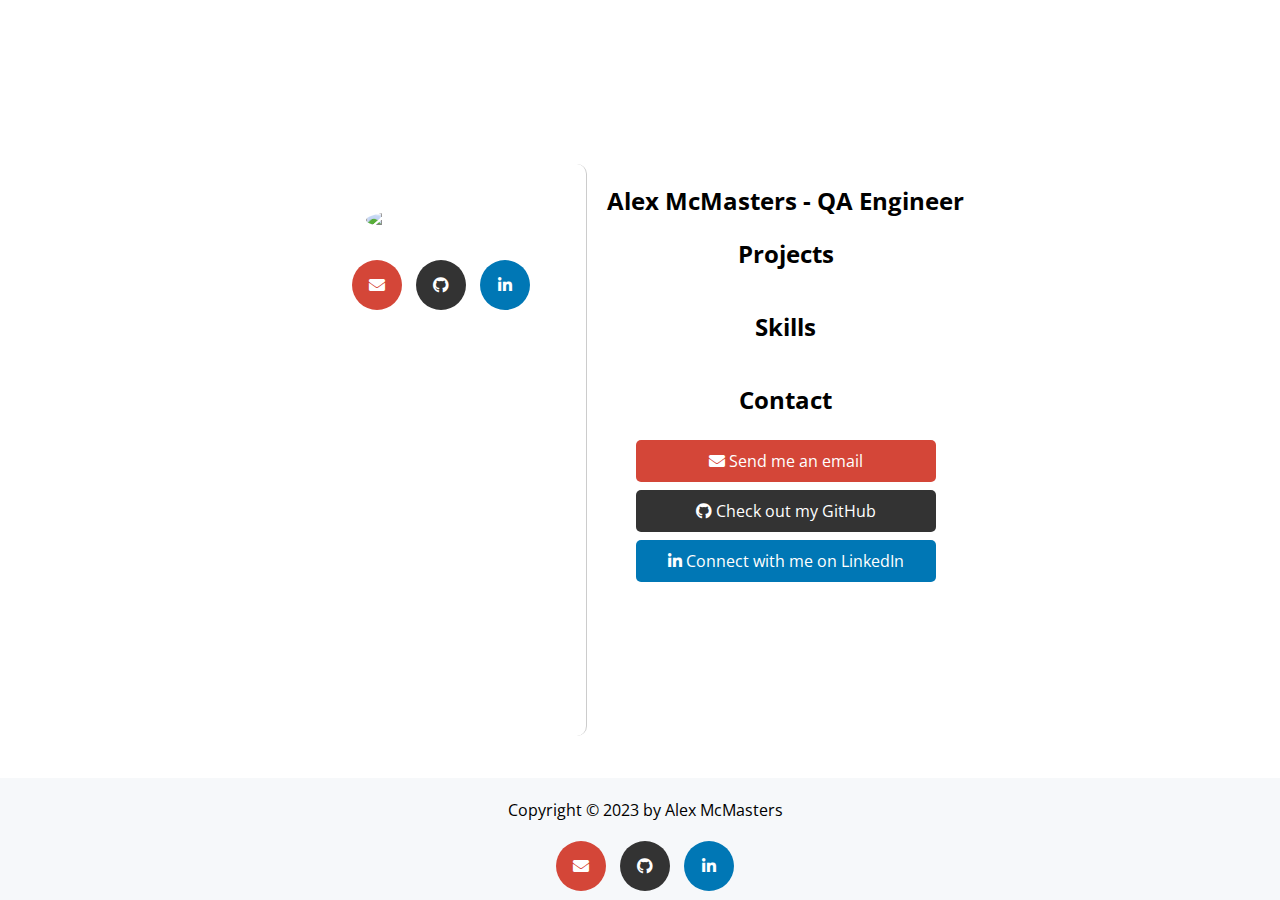
==== src/index.html @ d3c40dbc "Rename index.html to src/index.html" ====
<!DOCTYPE html>
<html lang="en">
    <head>
        <meta charset="UTF-8">
        <meta name="viewport" content="width=device-width, initial-scale=1.0">
        <title>My Portfolio</title>

        <!-- Add Google font -->
        <link rel="preconnect" href="https://fonts.googleapis.com">
        <link rel="preconnect" href="https://fonts.gstatic.com" crossorigin>
        <link href="https://fonts.googleapis.com/css2?family=Open+Sans:wght@300&display=swap" rel="stylesheet">

        <!-- Add icons -->
        <link rel="stylesheet" href="https://cdnjs.cloudflare.com/ajax/libs/font-awesome/5.15.4/css/all.min.css">

        <!-- Add link to your CSS file here -->
        <link rel="stylesheet" href="styles.css">

    </head>
    <body>
        <div class="page-container">
            <div class="sidebar">
                <img src="1659903129248.jpeg" alt="Profile Picture" class="profile-picture">
                <div class="contact-icons">
                    <a href="mailto:alexander.mcmasters@gmail.com">
                        <button class="email-icon">
                            <i class="fas fa-envelope"></i> 
                        </button>
                    </a>
                    <a href="https://github.com/a-mcmasters" target="_blank">
                        <button class="github-icon">
                            <i class="fab fa-github"></i> 
                        </button>
                    </a>
                    <a href="https://www.linkedin.com/in/alexander-mcmasters/" target="_blank">
                        <button class="linkedin-icon">
                            <i class="fab fa-linkedin-in"></i> 
                        </button>
                    </a>
                </div>
                <br>
                <header>
                    <div class="aboutme">
                        Bug Hunter, Dice Master, Nature Lover, Animal Advocate
                    </div>
                </header>
                <br>
            </div>

            <main>
                <header>
                        <h2 class="sidebar-name">Alex McMasters - QA Engineer</h2>
                </header>
                <section id="projects">
                    <h2>Projects</h2>
                    <!-- Add your projects here -->
                </section>

                <section id="skills">
                    <h2>Skills</h2>
                    <!-- Add your skills here -->
                </section>

                <section id="contact">
                    <h2>Contact</h2>
                    <!-- Add your contact details here -->
                    <a href="mailto:alexander.mcmasters@gmail.com">
                        <button class ="email-button">
                            <i class="fas fa-envelope"></i> 
                            Send me an email
                        </button>
                    </a>
                    <br>
                    <a href="https://github.com/a-mcmasters" target="_blank">
                        <button class="github-button">
                            <i class="fab fa-github"></i> 
                            Check out my GitHub
                        </button>
                    <br>
                    <a href="https://www.linkedin.com/in/alexander-mcmasters/" target="_blank">
                        <button class ="linkedin-button">
                            <i class="fab fa-linkedin-in"></i> 
                            Connect with me on LinkedIn
                        </button>
                    </a>
                </section>
                
                <footer>
                    <!-- Add your footer info here -->
                    <p>Copyright &copy; 2023 by Alex McMasters</p>
                    <div class="contact-icons">
                        <a href="mailto:alexander.mcmasters@gmail.com">
                            <button class="email-icon">
                                <i class="fas fa-envelope"></i> 
                            </button>
                        </a>
                        <a href="https://github.com/a-mcmasters" target="_blank">
                            <button class="github-icon">
                                <i class="fab fa-github"></i> 
                            </button>
                        </a>
                        <a href="https://www.linkedin.com/in/alexander-mcmasters/" target="_blank">
                            <button class="linkedin-icon">
                                <i class="fab fa-linkedin-in"></i> 
                            </button>
                        </a>
                    </div>
                </footer>
            </main>
        </div>
    </body>
</html>
---- src/styles.css ----
body {
    font-family: 'Open Sans', sans-serif;
    display: flex;
    min-height: 100vh;
    width: 100%;
    flex-direction: column;
    align-items: center;
    justify-content: center;
    text-align: center;
    margin: 0;
    margin-top: 0;
    padding: 0;
}

.page-container {
    display: flex;
}

.sidebar {
    width: 90%; /* Take up 90% of the screen width on mobile */
    max-width: 250px; /* on large screens don't get bigger than this*/
    padding: 20px;
    border-right: 1px solid #ccc; /* Light border to separate the sidebar */
    display: flex;
    align-items: center;
    text-align: center;
    flex-direction: column;
    background-image: url('sbbg.jpeg'); /* replace with your image path */
    background-size: cover;
    background-position: center;
    color: white; 
    margin-top: 0;
    border-radius: 10px;
}

.sidebar-name {
    font-size: 1.5em;
    margin: 0;
}

.sidebar-title {
    font-size: 1em;
    margin: 0;
}

.aboutme {
    font-size: small;
    margin: 10px;
}

main {
    display: flex;
    flex-direction: column;
    align-items: center;
    width: 100%;
    flex-grow: 1;
    padding: 20px 20px 150px 20px;
    margin-top: 0;
}

.linkedin-button, .email-button, .github-button {
    font-family: 'Open Sans', sans-serif;
    color: white;
    border: none;
    padding: 10px 20px;
    text-decoration: none;
    display: inline-block;
    font-size: 16px;
    margin: 4px 2px;
    cursor: pointer;
    border-radius: 5px;
    gap: 10px;
    width: 300px; /* Set a specific width */
    text-align: center; /* Center the text and the icon */
    transition: background-color 0.3s; /* This allows the color to change gradually */
}

.linkedin-button {
    background-color: #0077B5; /* LinkedIn color */
}

.linkedin-button:hover {
    background-color: #005885; /* A darker shade of LinkedIn blue */
}

.email-button {
    background-color: #d44638; /* Gmail color */
}

.email-button:hover {
    background-color: #a2332a; /* A darker shade of Gmail red */
}

.github-button {
    background-color: #333; /* Darker GitHub color */
    color: white; /* Light text for darker background */
}

.github-button:hover {
    background-color: #4b4b4b; /* Slightly lighter than #333 */
    color: white;
}

.contact-icons {
    display: flex;
    justify-content: center;
    gap: 10px; /* This creates a 10px gap between the icons */
    flex-direction: row;
}

.contact-icons a {
    text-decoration: none;
}

.linkedin-icon, .email-icon, .github-icon {
    font-family: 'Open Sans', sans-serif;
    color: white;
    border: none;
    padding: 10px 20px;
    text-decoration: none;
    display: flex;  /* Turn the button into a flex container */
    justify-content: center;  /* Center content horizontally */
    align-items: center;  /* Center content vertically */
    font-size: 16px;
    margin: 4px 2px;
    cursor: pointer;
    border-radius: 50%; /* Makes the button circular */
    width: 50px; /* Adjust based on your needs */
    height: 50px; /* Adjust based on your needs */
    text-align: center; /* Center the text and the icon */
    transition: background-color 0.3s; /* This allows the color to change gradually */
}

/* Ensure the icons don't take up the full space of the button */
.linkedin-icon i, .email-icon i, .github-icon i {
    display: inline;  /* Makes sure the icons don't act as block elements */
    width: auto;  /* Allows the icon to take up only as much width as it needs */
    height: auto;  /* Allows the icon to take up only as much height as it needs */
}

.linkedin-icon {
    background-color: #0077B5; /* LinkedIn color */
}

.linkedin-icon:hover {
    background-color: #005885; /* A darker shade of LinkedIn blue */
}

.email-icon {
    background-color: #d44638; /* Gmail color */
}

.email-icon:hover {
    background-color: #a2332a; /* A darker shade of Gmail red */
}

.github-icon {
    background-color: #333; /* Darker GitHub color */
    color: white; /* Light text for darker background */
}

.github-icon:hover {
    background-color: #4b4b4b; /* Slightly lighter than #333 */
    color: white;
}

.profile-picture {
    width: 60%;
    margin: 10%;
    /* More styles to make it look nice */
    border-radius: 50%;
    object-fit: cover;
}

footer {
    background-color: #f6f8fa; /* Light grey */
    padding: 5px;
    text-align: center;
    position: fixed;  /* Make the position relative to the viewport */
    bottom: 0;  /* Stick it to the bottom of the viewport */
    left: 0;
    right: 0;
    width: 100%;  /* Make it span the full width of the viewport */
    transition: padding 0.3s ease;
}


/* This is a media query that only applies to screens wider than 600px */
@media screen and (min-width: 600px) {
    body {
        justify-content: space-around; /* Put some space between the sidebar and content */
    }
    .sidebar {
        margin-bottom: 0; /* No need for space below the sidebar in a horizontal layout */
    }
    .main-content {
        flex-direction: row;
        justify-content: space-around;
    }
}

@media screen and (max-width: 768px) {
    .footer {
        display: none;
    }
  }
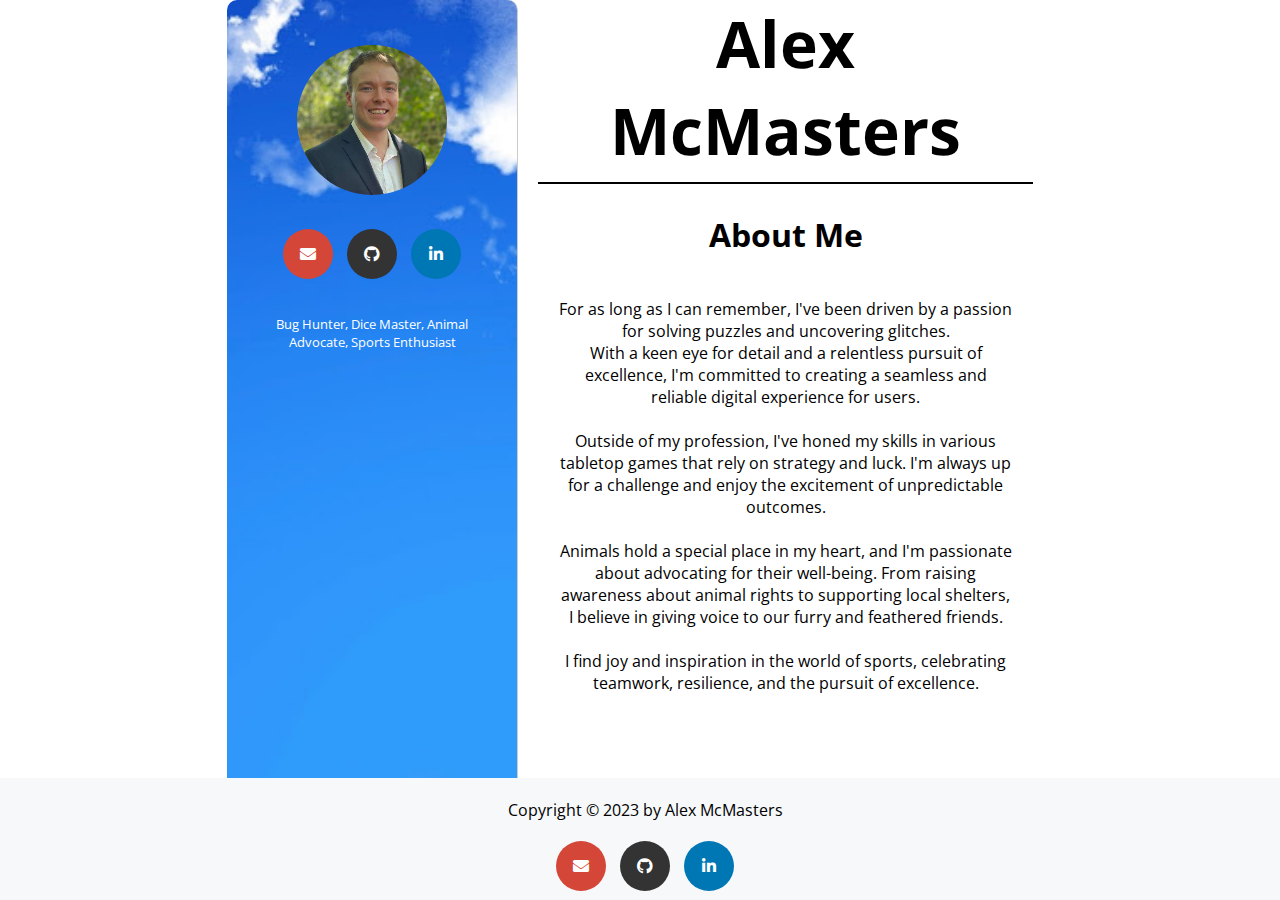
==== commit 3d25e3e2: "Add files via upload" ====
--- a/src/index.html
+++ b/src/index.html
@@ -3,7 +3,9 @@
     <head>
         <meta charset="UTF-8">
         <meta name="viewport" content="width=device-width, initial-scale=1.0">
-        <title>My Portfolio</title>
+        <meta name="theme-color" content="#000000">
+        <meta name="description" content="Alex McMasters' Personal Website">
+        <title>Alex McMasters</title>
 
         <!-- Add Google font -->
         <link rel="preconnect" href="https://fonts.googleapis.com">
@@ -14,13 +16,18 @@
         <link rel="stylesheet" href="https://cdnjs.cloudflare.com/ajax/libs/font-awesome/5.15.4/css/all.min.css">
 
         <!-- Add link to your CSS file here -->
-        <link rel="stylesheet" href="styles.css">
+        <link rel="stylesheet" href="styles/styles.css">
+
+
 
     </head>
     <body>
+        <noscript>You need to enable JavaScript to run this app.</noscript>
         <div class="page-container">
             <div class="sidebar">
-                <img src="1659903129248.jpeg" alt="Profile Picture" class="profile-picture">
+                <a href="#" id="profile-pic-link">
+                    <img src="pfp.png" alt="Profile Picture" class="profile-picture">
+                </a>
                 <div class="contact-icons">
                     <a href="mailto:alexander.mcmasters@gmail.com">
                         <button class="email-icon">
@@ -39,51 +46,29 @@
                     </a>
                 </div>
                 <br>
-                <header>
                     <div class="aboutme">
-                        Bug Hunter, Dice Master, Nature Lover, Animal Advocate
+                        Bug Hunter, Dice Master, Animal Advocate, Sports Enthusiast
                     </div>
-                </header>
                 <br>
             </div>
 
             <main>
                 <header>
-                        <h2 class="sidebar-name">Alex McMasters - QA Engineer</h2>
+                        <h2 class="sidebar-name">Alex McMasters</h2>
                 </header>
-                <section id="projects">
-                    <h2>Projects</h2>
-                    <!-- Add your projects here -->
-                </section>
+                <hr>
+                <header>
+                    <h1>About Me</h1>
+                </header>
 
-                <section id="skills">
-                    <h2>Skills</h2>
-                    <!-- Add your skills here -->
-                </section>
 
-                <section id="contact">
-                    <h2>Contact</h2>
-                    <!-- Add your contact details here -->
-                    <a href="mailto:alexander.mcmasters@gmail.com">
-                        <button class ="email-button">
-                            <i class="fas fa-envelope"></i> 
-                            Send me an email
-                        </button>
-                    </a>
-                    <br>
-                    <a href="https://github.com/a-mcmasters" target="_blank">
-                        <button class="github-button">
-                            <i class="fab fa-github"></i> 
-                            Check out my GitHub
-                        </button>
-                    <br>
-                    <a href="https://www.linkedin.com/in/alexander-mcmasters/" target="_blank">
-                        <button class ="linkedin-button">
-                            <i class="fab fa-linkedin-in"></i> 
-                            Connect with me on LinkedIn
-                        </button>
-                    </a>
-                </section>
+                <div style="padding: 20px 20px">
+                    For as long as I can remember, I've been driven by a passion for solving puzzles and uncovering glitches. <br>
+                    With a keen eye for detail and a relentless pursuit of excellence, I'm committed to creating a seamless and reliable digital experience for users. <br><br>
+                    Outside of my profession, I've honed my skills in various tabletop games that rely on strategy and luck. I'm always up for a challenge and enjoy the excitement of unpredictable outcomes. <br><br>
+                    Animals hold a special place in my heart, and I'm passionate about advocating for their well-being. From raising awareness about animal rights to supporting local shelters, I believe in giving voice to our furry and feathered friends. <br><br>
+                    I find joy and inspiration in the world of sports, celebrating teamwork, resilience, and the pursuit of excellence.
+                </div>
                 
                 <footer>
                     <!-- Add your footer info here -->
@@ -108,5 +93,12 @@
                 </footer>
             </main>
         </div>
+        <div id="modal" style="display: none; position: fixed; z-index: 1; left: 0; top: 0; width: 100%; height: 100%; overflow: hidden; background-color: rgba(0,0,0,0.8);">
+            <div style="background-color: #0080C6; position: absolute; top: 50%; left: 50%; transform: translate(-50%, -50%); padding: 20px; border: solid 1px #006699; width: 60%; border-radius: 10px;">
+                <span id="close" style="color: #000; float: right; font-size: 20px; font-weight: bold; cursor: pointer;">&times;</span>
+                <img src="pfp.png" alt="Profile Picture" style="width: 100%; max-width: 500px; border-radius: 50%; border: solid 1px #006699;">
+            </div>
+        </div>        
+        <script src="scripts/script.js"></script>
     </body>
-</html>
+</html>--- a/src/styles/styles.css
+++ b/src/styles/styles.css
@@ -0,0 +1,215 @@
+body {
+    font-family: 'Open Sans', sans-serif;
+    display: flex;
+    min-height: 50vh;
+    width: 100%;
+    flex-direction: column;
+    align-items: center;
+    text-align: center;
+    margin: 0;
+    padding: 0;
+}
+
+.page-container {
+    display: flex;
+}
+
+hr {
+    border: none; 
+    height: 2px;
+    background-color: #000000; /* Black color */
+    width: 100%; /* Full width */
+}
+
+.sidebar {
+    width: 90%; /* Take up 90% of the screen width on mobile */
+    max-width: 250px; /* on large screens don't get bigger than this*/
+    padding: 20px;
+    border-right: 1px solid #ccc; /* Light border to separate the sidebar */
+    display: flex;
+    align-items: center;
+    text-align: center;
+    flex-direction: column;
+    background-image: url('../sbbg.jpeg'); /* replace with your image path */
+    background-size: cover;
+    background-position: center;
+    color: white; 
+    margin-top: 0;
+    margin-bottom: auto;
+    border-radius: 10px;
+}
+
+.sidebar-name {
+    font-size: 4em;
+    margin: 0;
+}
+
+.sidebar-title {
+    font-size: 1em;
+    margin: 0;
+}
+
+.aboutme {
+    font-size: small;
+    margin: 10px;
+}
+
+main {
+    display: flex;
+    flex-direction: column;
+    align-items: center;
+    width: 55vh;
+    flex-grow: 1;
+    padding: 0 20px 150px 20px;
+    margin-top: 0;
+}
+
+.linkedin-button, .email-button, .github-button {
+    font-family: 'Open Sans', sans-serif;
+    color: white;
+    border: none;
+    padding: 10px 20px;
+    text-decoration: none;
+    display: inline-block;
+    font-size: 16px;
+    margin: 4px 2px;
+    cursor: pointer;
+    border-radius: 5px;
+    gap: 10px;
+    width: 300px; /* Set a specific width */
+    text-align: center; /* Center the text and the icon */
+    transition: background-color 0.3s; /* This allows the color to change gradually */
+}
+
+.linkedin-button {
+    background-color: #0077B5; /* LinkedIn color */
+}
+
+.linkedin-button:hover {
+    background-color: #005885; /* A darker shade of LinkedIn blue */
+}
+
+.email-button {
+    background-color: #d44638; /* Gmail color */
+}
+
+.email-button:hover {
+    background-color: #a2332a; /* A darker shade of Gmail red */
+}
+
+.github-button {
+    background-color: #333; /* Darker GitHub color */
+    color: white; /* Light text for darker background */
+}
+
+.github-button:hover {
+    background-color: #4b4b4b; /* Slightly lighter than #333 */
+    color: white;
+}
+
+.contact-icons {
+    display: flex;
+    justify-content: center;
+    gap: 10px; /* This creates a 10px gap between the icons */
+    flex-direction: row;
+}
+
+.contact-icons a {
+    text-decoration: none;
+}
+
+.linkedin-icon, .email-icon, .github-icon {
+    font-family: 'Open Sans', sans-serif;
+    color: white;
+    border: none;
+    padding: 10px 20px;
+    text-decoration: none;
+    display: flex;  /* Turn the button into a flex container */
+    justify-content: center;  /* Center content horizontally */
+    align-items: center;  /* Center content vertically */
+    font-size: 16px;
+    margin: 4px 2px;
+    cursor: pointer;
+    border-radius: 50%; /* Makes the button circular */
+    width: 50px; /* Adjust based on your needs */
+    height: 50px; /* Adjust based on your needs */
+    text-align: center; /* Center the text and the icon */
+    transition: background-color 0.3s; /* This allows the color to change gradually */
+}
+
+/* Ensure the icons don't take up the full space of the button */
+.linkedin-icon i, .email-icon i, .github-icon i {
+    display: inline;  /* Makes sure the icons don't act as block elements */
+    width: auto;  /* Allows the icon to take up only as much width as it needs */
+    height: auto;  /* Allows the icon to take up only as much height as it needs */
+}
+
+.linkedin-icon {
+    background-color: #0077B5; /* LinkedIn color */
+}
+
+.linkedin-icon:hover {
+    background-color: #005885; /* A darker shade of LinkedIn blue */
+}
+
+.email-icon {
+    background-color: #d44638; /* Gmail color */
+}
+
+.email-icon:hover {
+    background-color: #a2332a; /* A darker shade of Gmail red */
+}
+
+.github-icon {
+    background-color: #333; /* Darker GitHub color */
+    color: white; /* Light text for darker background */
+}
+
+.github-icon:hover {
+    background-color: #4b4b4b; /* Slightly lighter than #333 */
+    color: white;
+}
+
+.profile-picture {
+    width: 60%;
+    margin: 10%;
+    /* More styles to make it look nice */
+    border-radius: 50%;
+    object-fit: cover;
+}
+
+footer {
+    background-color: #f6f8fa; /* Light grey */
+    padding: 5px;
+    text-align: center;
+    position: fixed;  /* Make the position relative to the viewport */
+    bottom: 0;  /* Stick it to the bottom of the viewport */
+    left: 0;
+    right: 0;
+    width: 100%;  /* Make it span the full width of the viewport */
+    transition: padding 0.3s ease;
+}
+
+
+/* This is a media query that only applies to screens wider than 600px */
+@media screen and (min-width: 768px) {
+    body {
+        justify-content: space-around; /* Put some space between the sidebar and content */
+    }
+    .sidebar {
+        margin-bottom: 0; /* No need for space below the sidebar in a horizontal layout */
+    }
+    .main-content {
+        flex-direction: row;
+        justify-content: space-around;
+    }
+}
+
+@media screen and (max-width: 768px) {
+    .footer {
+        display: none;
+    }
+    .sidebar{
+        display: none;
+    }
+  }
